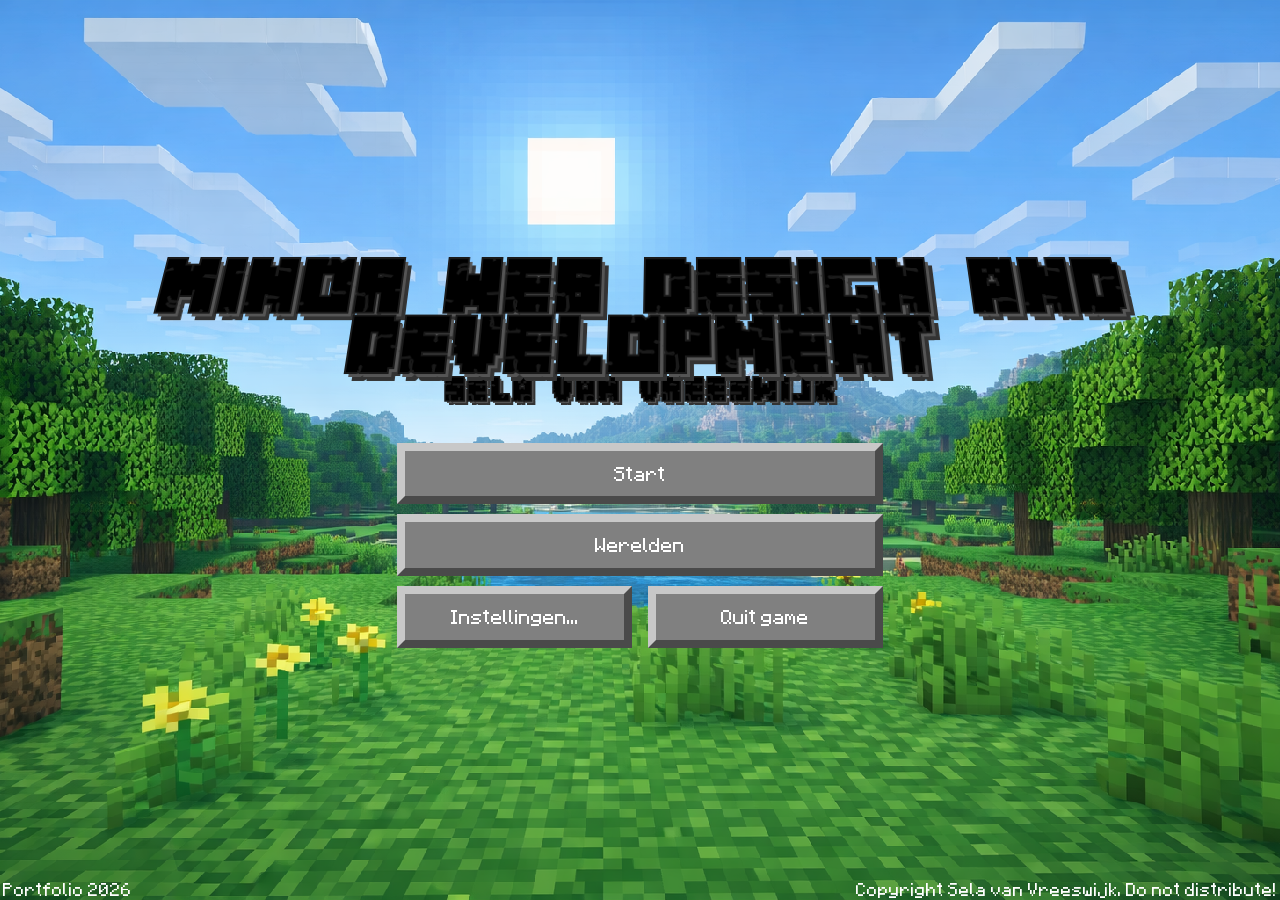
==== index.html @ 6d6c95e2 "eerste versie vóór 12 mei" ====
<!DOCTYPE html>
<html lang="nl">

<head>
    <meta charset="UTF-8">
    <meta name="viewport" content="width=device-width, initial-scale=1.0">
    <title>Minecraft Portfolio</title>
    <link href="./css/styles.css" rel="stylesheet">
    <link href="./css/home.css" rel="stylesheet">
    <link rel="icon" href="./images/favicon.png"> 
</head>

<body>
    <header>
        <h1>Minor Web Design and Development</h1>
        <h2>Sela van Vreeswijk</h2>

        <!-- ::after van maken <p>Hier nog tekst!</p> -->
    </header>

    <main>
        <div class="btns">
            <a href="sprint0.html">
                <button class="btn">Start</button> <!-- "Start een willekeurige wereld dat er dan een random wereld wordt gegenereerd?" -->
            </a>

            <a href="werelden.html">
                <button class="btn werelden">Werelden</button>
            </a>

            <div class="btn-row">
                <button class="btn">Instellingen...</button> <!--Ander thema van Minecraft-->
                <button class="btn">Quit game</button> <!--Website crasht-->

                <!-- Na deze button een kleine (after?)button met mijn minecraft skin waar je op kunt klikken -->
            </div>
        </div>
    </main>

    <footer>
        <p>Portfolio 2026</p>
        <p>Copyright Sela van Vreeswijk. Do not distribute!</p>
    </footer>
</body>
</html>
---- css/styles.css ----
/* --------------------------------------------------------------------------------- MARK: BASIS 
*/

*{
    margin: 0;
    padding: 0;
    box-sizing: border-box;
}

@font-face{ 
    font-family:'Minecraft Heading';
    src: url('../fonts/minecrafter.alt.ttf') format('truetype');
}

@font-face{ 
    font-family:'Minecraft Text';
    src: url('../fonts/minecraft.ttf') format('truetype');
}

/* --------------------------------------------------------------------------------- MARK: BODY
*/

:root{
    /* Kleuren */
    --gray: #555555;
    --gray-basic: gray;
    --light-gray: #C6C6C6;
    --another-dark-gray: #4a4a4a;
    --dark-gray: #333333;
    --black: black;
    --white: white;
    --subtekst: #aaaaaa;

    /* Border */
    --border: clamp(4px, 0.8vw, 8px) solid;

    /* Scale */
     --scale: clamp(7px, 1.1vw, 14px);
    /*

    Wat hieronder staat snap ik half maar je moet basically je gewenste grootte door 14 delen!! Dat dan * calc --scale doen.

    Wanneer ik iets in em wil doen dat keer 16 : 14.

                        --scale = 1 eenheid
                        op 1440px scherm → 1.1vw = ~15px
                        
                        alles x vermenigvuldigen:
                        1  = 14px  → kleine details, borders
                        2  = 28px  → kleine iconen, gaps
                        3  = 42px  → knophoogte, regelafstand
                        4  = 56px  → grote iconen, thumbnails
                        6  = 84px  → sectie padding
                        8  = 112px → grote elementen
                        12 = 168px → knoopbreedte klein
                        20 = 280px → halve knop
                        40 = 560px → volledige knop
    */
}

body{
    position: relative;

    width: 100vw;
    height: 100vh;

    /* Minecraft achtergrond */
    /* Deze achtergrond is gegenereerd met chatGPT. Prompt: ik heb dit beginscherm van minecraft nagemaakt in html & css om als portfolio te gebruiken. 
    Kun jij een typische minecraft achtergrond genereren die hierbij past? Ook in het juiste formaat */
    background-image: url(../images/background.png);
    background-size: cover;
    background-position: center;
    image-rendering: pixelated;

    p{
        font-family: 'Minecraft Text', sans-serif;
        font-size: calc(var(--scale) * 1);
    }

    h3{
        font-family: 'Minecraft Text', sans-serif;
        font-size: calc(var(--scale) * 1.15);
    }

    /* --------------- Knoppen --------------- */
    button{
        color: var(--white);
        background-color: var(--gray-basic);
        font-family: 'Minecraft Text', sans-serif;

        font-size: calc(var(--scale) * 1.3);
    }

    a{
        display: flex;
        flex-direction: column;

        width: 38vw;
        text-decoration: none;
    }

    .btn{
        border-top:    var(--border) #c8c8c8;
        border-left:   var(--border) #c8c8c8;
        border-right:  var(--border) #4a4a4a;
        border-bottom: var(--border) #4a4a4a;

        padding: calc(var(--scale) * 0.85) 0;
        font-size: calc(var(--scale) * 1.14);
    }

    .btn:hover{
        background-color: #a0a0ff;
        border-top-color:    #d0d0ff;
        border-left-color:   #d0d0ff;
        border-right-color:  #5050aa;
        border-bottom-color: #5050aa;
    }

    .btn:active{
        border-top-color:    #4a4a90;
        border-left-color:   #4a4a90;
        border-right-color:  #c0c0ff;
        border-bottom-color: #c0c0ff;
    }
}
---- css/home.css ----
body{
    display: flex;
    flex-direction: column;
    justify-content: center;
    align-items: center;
    text-align: center;

    /* animation: backgroundScale 10s linear infinite; */

    h1,h2{
        font-family: 'Minecraft Heading', sans-serif;
    }

    h1{
        font-family: 'Minecraft Heading', sans-serif;
        font-size: calc(var(--scale) * 5.14);
        -webkit-text-stroke: 2px #1a1a1a;

        text-shadow:
            4px 4px 0px var(--gray),
            8px 8px 0px var(--dark-gray);

        transform: perspective(300px) rotateX(8deg) skewX(-1deg);
        transform-origin: center bottom;
        display: block;
        letter-spacing: 0.05em;
    }

    h2{
        font-family: 'Minecraft Heading', sans-serif;
        font-size: calc(var(--scale) * 2.05);
        -webkit-text-stroke: 1.5px #1a1a1a;

        text-shadow:
            2px 2px 0px var(--gray),
            4px 4px 0px var(--dark-gray);

        letter-spacing: 0.12em;
    }

    header{
        margin-bottom: calc(var(--scale) * 2.8);
    }

    /* Knoppen */
    .werelden{
        margin-top: calc(var(--scale) * 0.7);
    }

    .btn-row{
        display: flex;
        flex-direction: row;
        justify-content: space-between;

        margin-top: calc(var(--scale) * 0.7);
    }

    .btn-row > .btn{
        width: 18.4vw;
    }

    /* Tekst links */
    footer p:first-child{
        position: absolute;

        bottom: 0;
        left: 0.2em;

        color: var(--white);
    }

    /* Tekst rechts */
    footer p:last-child{
        position: absolute;

        bottom: 0;
        right: 0.2em;

        color: var(--white);
    }
}

/* @keyframes backgroundScale{

    0%, 100%{
        transform: scale(0);
    }

    50%{
        transform: scale(1);
    }

} */
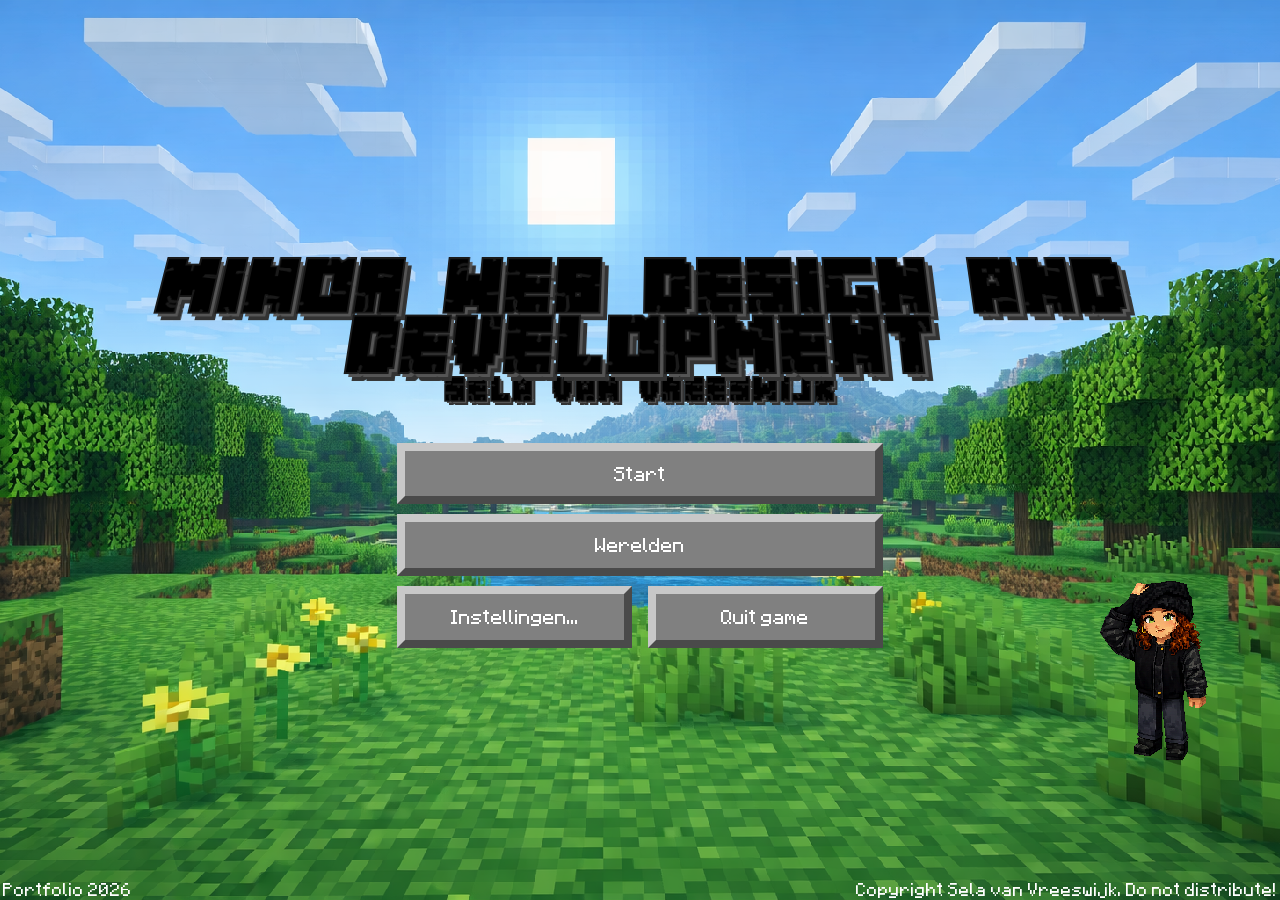
==== commit e4b45e65: "kleine aanpassingen + projecten ingevuld" ====
--- a/index.html
+++ b/index.html
@@ -5,23 +5,26 @@
     <meta charset="UTF-8">
     <meta name="viewport" content="width=device-width, initial-scale=1.0">
     <title>Minecraft Portfolio</title>
+    <script src="./js/theme-init.js"></script>
     <link href="./css/styles.css" rel="stylesheet">
     <link href="./css/home.css" rel="stylesheet">
-    <link rel="icon" href="./images/favicon.png"> 
+    <link rel="icon" href="./images/favicon.png">
 </head>
 
 <body>
+    <img src="./images/minecraft-sela.png" alt="Minecraft Sela" class="sela-bounce">
+
     <header>
         <h1>Minor Web Design and Development</h1>
         <h2>Sela van Vreeswijk</h2>
 
-        <!-- ::after van maken <p>Hier nog tekst!</p> -->
+        <!-- ::after van maken <p>Dit is die gele tekst!</p> -->
     </header>
 
     <main>
         <div class="btns">
             <a href="sprint0.html">
-                <button class="btn">Start</button> <!-- "Start een willekeurige wereld dat er dan een random wereld wordt gegenereerd?" -->
+                <button class="btn">Start</button>
             </a>
 
             <a href="werelden.html">
@@ -29,10 +32,8 @@
             </a>
 
             <div class="btn-row">
-                <button class="btn">Instellingen...</button> <!--Ander thema van Minecraft-->
-                <button class="btn">Quit game</button> <!--Website crasht-->
-
-                <!-- Na deze button een kleine (after?)button met mijn minecraft skin waar je op kunt klikken -->
+                <button class="btn" onclick="location.href='settings.html'">Instellingen...</button>
+                <button class="btn" onclick="window.close()">Quit game</button>
             </div>
         </div>
     </main>
@@ -42,4 +43,4 @@
         <p>Copyright Sela van Vreeswijk. Do not distribute!</p>
     </footer>
 </body>
-</html>+</html>
--- a/css/styles.css
+++ b/css/styles.css
@@ -17,7 +17,7 @@
     src: url('../fonts/minecraft.ttf') format('truetype');
 }
 
-/* --------------------------------------------------------------------------------- MARK: BODY
+/* --------------------------------------------------------------------------------- MARK: THEMA VARIABELEN
 */
 
 :root{
@@ -31,32 +31,54 @@
     --white: white;
     --subtekst: #aaaaaa;
 
+    /* Achtergrond & panelen */
+    --bg-image: url('../images/background.png');
+    --panel-bg: rgba(0, 0, 0, 0.75);
+
+    /* Knop kleuren */
+    --btn-border-light: #c8c8c8;
+    --btn-border-dark: #4a4a4a;
+    --btn-hover-bg: #a0a0ff;
+    --btn-hover-light: #d0d0ff;
+    --btn-hover-dark: #5050aa;
+    --btn-active-light: #c0c0ff;
+    --btn-active-dark: #4a4a90;
+
     /* Border */
     --border: clamp(4px, 0.8vw, 8px) solid;
 
     /* Scale */
-     --scale: clamp(7px, 1.1vw, 14px);
-    /*
+    --scale: clamp(7px, 1.1vw, 14px);
+}
 
-    Wat hieronder staat snap ik half maar je moet basically je gewenste grootte door 14 delen!! Dat dan * calc --scale doen.
+/* --------------------------------------------------------------------------------- MARK: NETHER THEMA
+*/
 
-    Wanneer ik iets in em wil doen dat keer 16 : 14.
+/* Achtergrond gegenereerd met AI. Prompt: een nether/underworld biome achtergrond voor mijn minecraft portfolio in pixelart stijl, rood en oranje lava tinten */
+[data-theme="underworld"]{
+    --gray: #6b2222;
+    --gray-basic: #7a2a2a;
+    --light-gray: #d4886a;
+    --another-dark-gray: #3d1a1a;
+    --dark-gray: #2a0f0f;
+    --black: #1a0808;
+    --white: #ffddcc;
+    --subtekst: #bb7755;
 
-                        --scale = 1 eenheid
-                        op 1440px scherm → 1.1vw = ~15px
-                        
-                        alles x vermenigvuldigen:
-                        1  = 14px  → kleine details, borders
-                        2  = 28px  → kleine iconen, gaps
-                        3  = 42px  → knophoogte, regelafstand
-                        4  = 56px  → grote iconen, thumbnails
-                        6  = 84px  → sectie padding
-                        8  = 112px → grote elementen
-                        12 = 168px → knoopbreedte klein
-                        20 = 280px → halve knop
-                        40 = 560px → volledige knop
-    */
+    --bg-image: url('../images/background-nether.png');
+    --panel-bg: rgba(30, 8, 8, 0.85);
+
+    --btn-border-light: #bb5533;
+    --btn-border-dark: #441111;
+    --btn-hover-bg: #cc3311;
+    --btn-hover-light: #ff5522;
+    --btn-hover-dark: #550000;
+    --btn-active-light: #ff7744;
+    --btn-active-dark: #661100;
 }
+
+/* --------------------------------------------------------------------------------- MARK: BODY
+*/
 
 body{
     position: relative;
@@ -64,10 +86,7 @@
     width: 100vw;
     height: 100vh;
 
-    /* Minecraft achtergrond */
-    /* Deze achtergrond is gegenereerd met chatGPT. Prompt: ik heb dit beginscherm van minecraft nagemaakt in html & css om als portfolio te gebruiken. 
-    Kun jij een typische minecraft achtergrond genereren die hierbij past? Ook in het juiste formaat */
-    background-image: url(../images/background.png);
+    background-image: var(--bg-image);
     background-size: cover;
     background-position: center;
     image-rendering: pixelated;
@@ -100,27 +119,27 @@
     }
 
     .btn{
-        border-top:    var(--border) #c8c8c8;
-        border-left:   var(--border) #c8c8c8;
-        border-right:  var(--border) #4a4a4a;
-        border-bottom: var(--border) #4a4a4a;
+        border-top:    var(--border) var(--btn-border-light);
+        border-left:   var(--border) var(--btn-border-light);
+        border-right:  var(--border) var(--btn-border-dark);
+        border-bottom: var(--border) var(--btn-border-dark);
 
         padding: calc(var(--scale) * 0.85) 0;
         font-size: calc(var(--scale) * 1.14);
     }
 
     .btn:hover{
-        background-color: #a0a0ff;
-        border-top-color:    #d0d0ff;
-        border-left-color:   #d0d0ff;
-        border-right-color:  #5050aa;
-        border-bottom-color: #5050aa;
+        background-color: var(--btn-hover-bg);
+        border-top-color:    var(--btn-hover-light);
+        border-left-color:   var(--btn-hover-light);
+        border-right-color:  var(--btn-hover-dark);
+        border-bottom-color: var(--btn-hover-dark);
     }
 
     .btn:active{
-        border-top-color:    #4a4a90;
-        border-left-color:   #4a4a90;
-        border-right-color:  #c0c0ff;
-        border-bottom-color: #c0c0ff;
+        border-top-color:    var(--btn-active-dark);
+        border-left-color:   var(--btn-active-dark);
+        border-right-color:  var(--btn-active-light);
+        border-bottom-color: var(--btn-active-light);
     }
-}+}
--- a/css/home.css
+++ b/css/home.css
@@ -4,8 +4,6 @@
     justify-content: center;
     align-items: center;
     text-align: center;
-
-    /* animation: backgroundScale 10s linear infinite; */
 
     h1,h2{
         font-family: 'Minecraft Heading', sans-serif;
@@ -80,14 +78,26 @@
     }
 }
 
-/* @keyframes backgroundScale{
+/* --------------------------------------------------------------------------------- MARK: SKIN + BOUNCE ANIMATIE
+*/
 
-    0%, 100%{
-        transform: scale(0);
+@keyframes bounceRotate {
+    0%, 100% {
+        transform: rotate(8deg) translateY(0);
     }
+    50% {
+        transform: rotate(8deg) translateY(-20px);
+    }
+}
 
-    50%{
-        transform: scale(1);
-    }
+/* Skin staat rechts van de knoppen */
+.sela-bounce{
+    position: absolute;
+    right: 5vw;
+    bottom: 15%;
 
-} */+    width: calc(var(--scale) * 9);
+    image-rendering: pixelated;
+
+    animation: bounceRotate 1.5s ease-in-out infinite;
+}
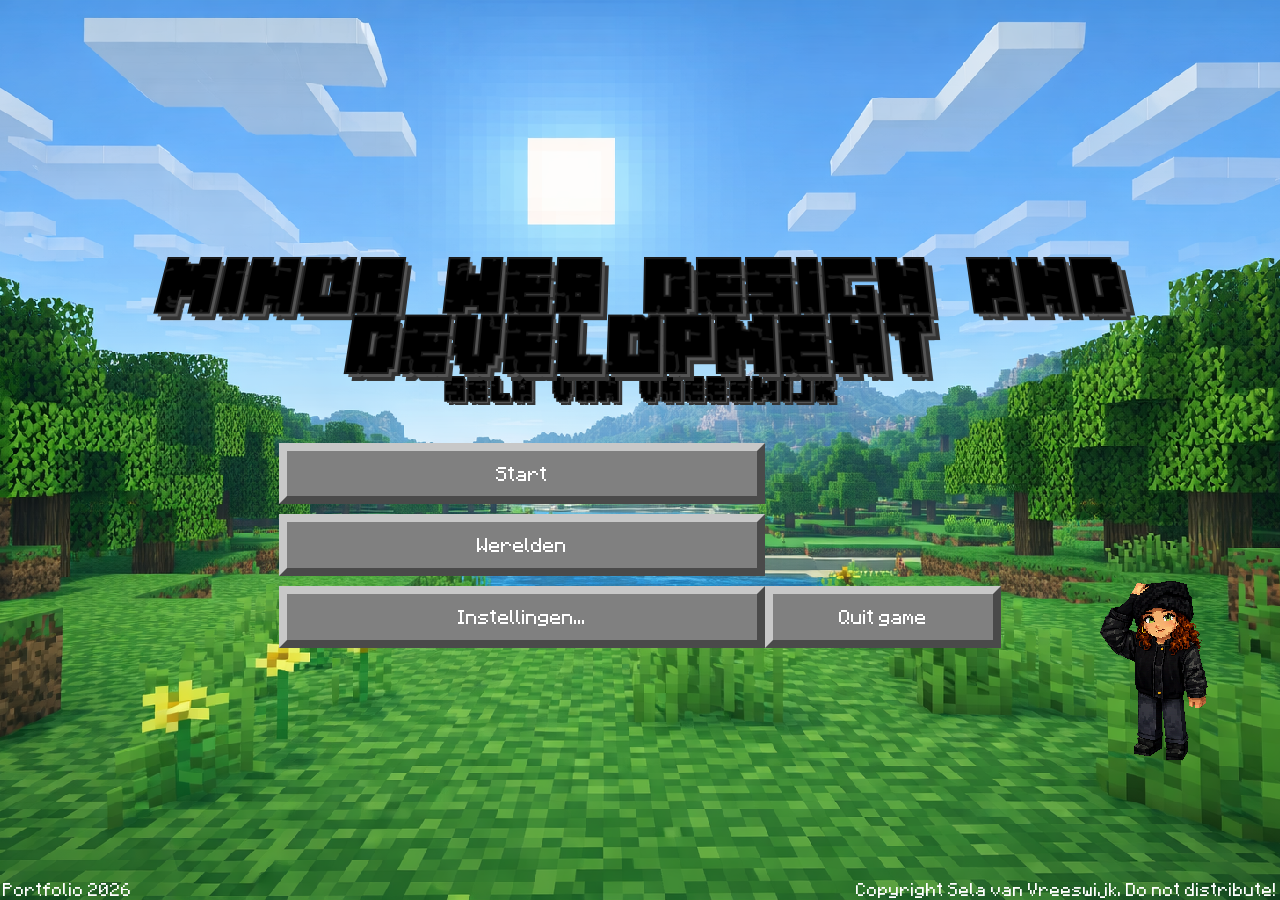
==== commit 355c27cb: "alle html" ====
--- a/index.html
+++ b/index.html
@@ -16,9 +16,8 @@
 
     <header>
         <h1>Minor Web Design and Development</h1>
+        
         <h2>Sela van Vreeswijk</h2>
-
-        <!-- ::after van maken <p>Dit is die gele tekst!</p> -->
     </header>
 
     <main>
@@ -32,8 +31,10 @@
             </a>
 
             <div class="btn-row">
-                <button class="btn" onclick="location.href='settings.html'">Instellingen...</button>
-                <button class="btn" onclick="window.close()">Quit game</button>
+                <a href="settings.html">
+                    <button class="btn">Instellingen...</button>
+                </a>
+                <button class="btn" id="quit-btn" onclick="quitGame()">Quit game</button>
             </div>
         </div>
     </main>
@@ -42,5 +43,7 @@
         <p>Portfolio 2026</p>
         <p>Copyright Sela van Vreeswijk. Do not distribute!</p>
     </footer>
+    <script src="./js/creeper.js"></script>
+    <script src="./js/sound.js"></script>
 </body>
 </html>
--- a/css/home.css
+++ b/css/home.css
@@ -78,6 +78,67 @@
     }
 }
 
+/* --------------------------------------------------------------------------------- MARK: CREEPER EXPLOSIE
+*/
+
+.creeper-overlay{
+    position: fixed;
+    top: 50%;
+    left: 50%;
+    transform: translate(-50%, -50%) scale(0);
+    width: calc(var(--scale) * 14);
+    image-rendering: pixelated;
+    z-index: 100;
+    pointer-events: none;
+}
+
+.creeper-overlay.charging{
+    animation: creeper-charge 2s ease-in forwards;
+}
+
+.creeper-overlay.exploding{
+    animation: creeper-explode 0.35s ease-out forwards;
+}
+
+@keyframes creeper-charge{
+    0%   { transform: translate(-50%, -50%) scale(0.1)  rotate(0deg); }
+    10%  { transform: translate(-50%, -50%) scale(0.22) rotate(-6deg); }
+    20%  { transform: translate(-50%, -50%) scale(0.38) rotate(6deg); }
+    30%  { transform: translate(-50%, -50%) scale(0.52) rotate(-9deg); }
+    40%  { transform: translate(-50%, -50%) scale(0.68) rotate(9deg); }
+    50%  { transform: translate(-50%, -50%) scale(0.82) rotate(-12deg); }
+    60%  { transform: translate(-50%, -50%) scale(1)    rotate(12deg); }
+    70%  { transform: translate(-50%, -50%) scale(1.25) rotate(-14deg); filter: brightness(1); }
+    80%  { transform: translate(-50%, -50%) scale(1.55) rotate(14deg);  filter: brightness(1.4); }
+    90%  { transform: translate(-50%, -50%) scale(1.85) rotate(-8deg);  filter: brightness(2); }
+    100% { transform: translate(-50%, -50%) scale(2.2)  rotate(0deg);   filter: brightness(3); }
+}
+
+@keyframes creeper-explode{
+    0%   { transform: translate(-50%, -50%) scale(2.2); opacity: 1; filter: brightness(8); }
+    100% { transform: translate(-50%, -50%) scale(7);   opacity: 0; filter: brightness(20); }
+}
+
+.explosion-flash{
+    position: fixed;
+    inset: 0;
+    background: white;
+    opacity: 0;
+    z-index: 99;
+    pointer-events: none;
+    transition: none;
+}
+
+.explosion-flash.active{
+    animation: flash-boom 0.35s ease-out forwards;
+}
+
+@keyframes flash-boom{
+    0%   { opacity: 0; }
+    20%  { opacity: 1; }
+    100% { opacity: 0; }
+}
+
 /* --------------------------------------------------------------------------------- MARK: SKIN + BOUNCE ANIMATIE
 */
 
